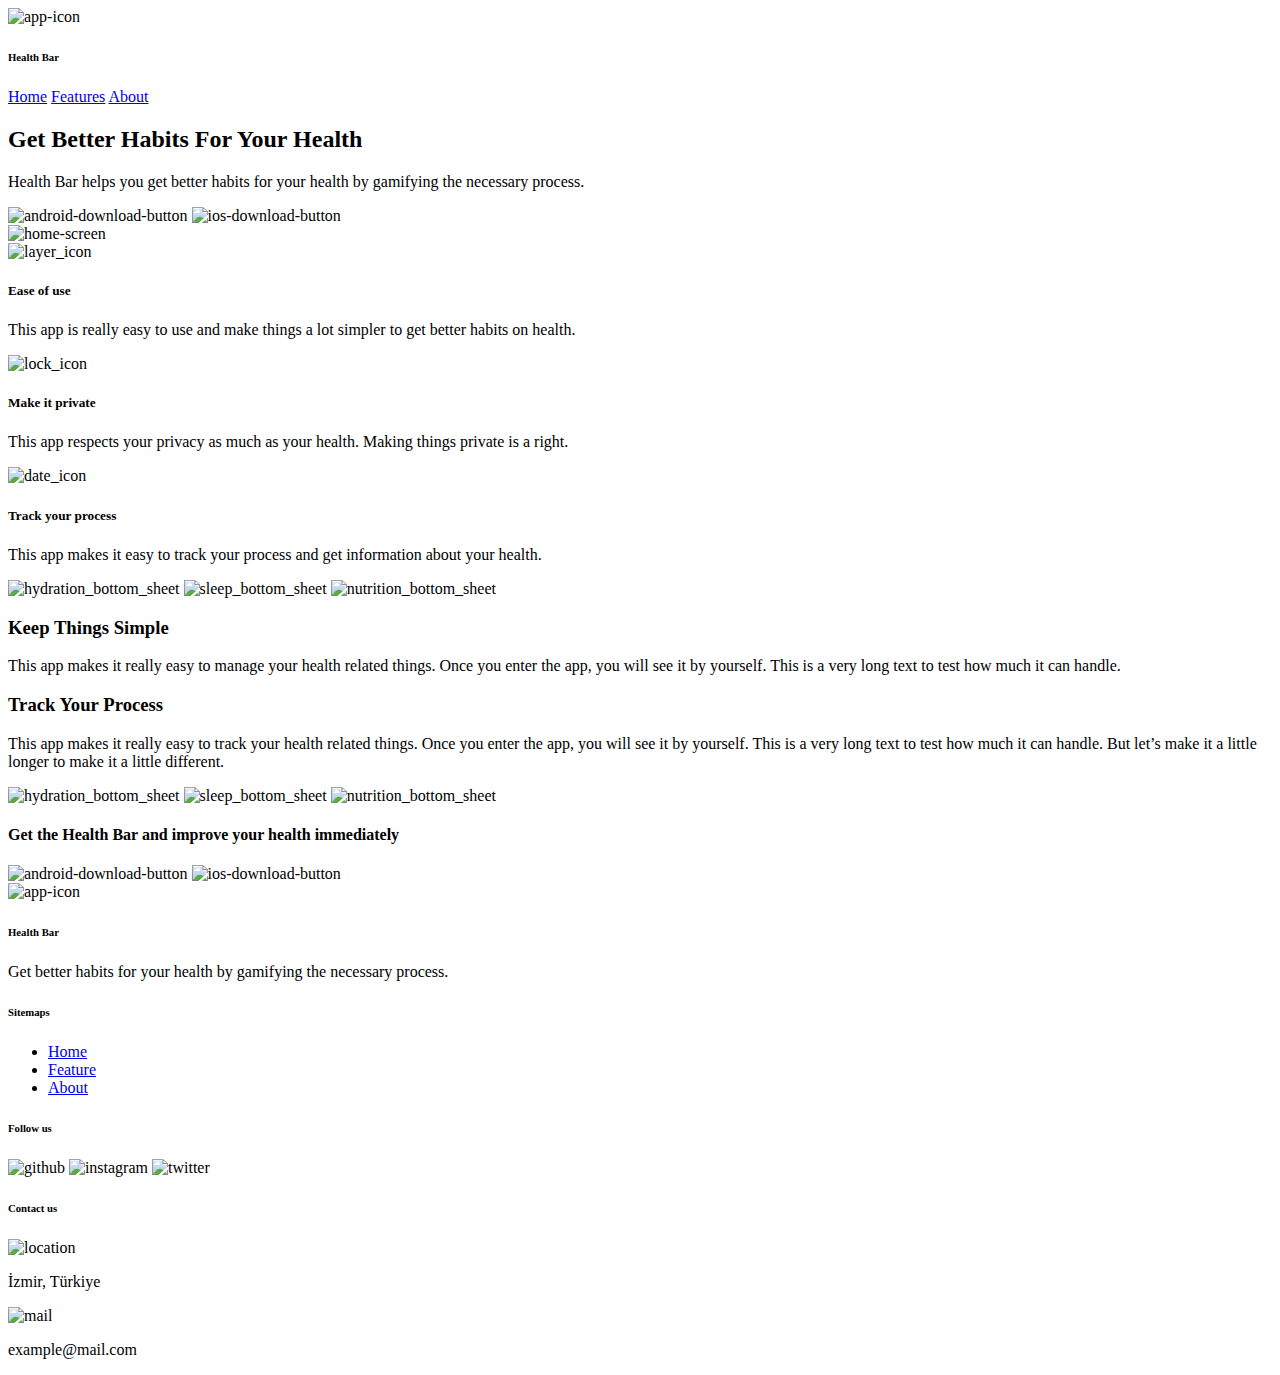
==== src/index.html @ 44f75cd1 "add meta viewport tag for responsiveness" ====
<!DOCTYPE html>
<html lang="en">
    <head>
        <meta charset="UTF-8">
        <meta name="viewport" content="width=device-width, initial-scale=1.0">
        <link rel="preconnect" href="https://fonts.googleapis.com">
        <link rel="preconnect" href="https://fonts.gstatic.com" crossorigin>
        <link href="https://fonts.googleapis.com/css2?family=DM+Sans:opsz,wght@9..40,400;9..40,500;9..40,700&display=swap" rel="stylesheet">
        <link rel="stylesheet" href="styles.css"/>
        <title>Health Bar</title>
    </head>

    <body>
        <div class="container">

            <section id="navigation-bar" class="row-group">
                <div class="app-banner row-group">
                    <img class="app-icon" src="assets/icons/app_icon.png" alt="app-icon">
                    <h6>Health Bar</h6>
                </div>
                <nav class="navigation-bar-links row-group">
                    <a href="#home">Home</a>
                    <a href="#features">Features</a>
                    <a href="#about">About</a>
                </nav>
            </section>

            <section id="home" class="home">
                <div class="columns">
                    <div class="column-element">
                        <div class="home-text">
                            <h2> Get Better Habits For Your Health</h2>
                            <p>Health Bar helps you get better habits for your health by gamifying the necessary process.</p>
                        </div>
                        <div class="download-buttons">
                            <img src="assets/images/android_download_button.png" alt="android-download-button">
                            <img src="assets/images/ios_download_button.png" alt="ios-download-button">
                        </div>
                    </div>
                    <div class="column-element">
                        <div class="hero-image-box center-element">
                            <img src="assets/images/hero_image_on_phone.png" alt="home-screen">
                        </div>
                    </div>
                </div>
            </section>

            <section id="features" class="columns">
                <div class="column-element">
                    <div class="feature-icon-circle"> <img src="assets/icons/layer_icon.png" alt="layer_icon"> </div>
                    <h5>Ease of use</h5>
                    <p>This app is really easy to use and make things a lot simpler to get better habits on health.</p>
                </div>
    
                <div class="column-element">
                    <div class="feature-icon-circle"> <img src="assets/icons/lock_icon.png" alt="lock_icon"> </div>
                    <h5>Make it private</h5>
                    <p>This app respects your privacy as much as your health. Making things private is a right.</p>
                </div>
    
                <div class="column-element">
                    <div class="feature-icon-circle"> <img src="assets/icons/date_icon.png" alt="date_icon"> </div>
                    <h5>Track your process</h5>
                    <p>This app makes it easy to track your process and get information about your health.</p>
                </div>  
            </section>

            <section id="about">       
                <div class="about-card">
                    <div class="about-card-image-box on-left">
                        <img src="assets/images/hydration_bottom_sheet.png" alt="hydration_bottom_sheet">
                        <img src="assets/images/sleep_bottom_sheet.png" alt="sleep_bottom_sheet">
                        <img src="assets/images/nutrition_bottom_sheet.png" alt="nutrition_bottom_sheet">
                    </div>
                    <div class="about-card-text">
                        <h3> Keep Things Simple</h3>
                        <p>This app makes it really easy to manage your health related things. Once you enter the app, you will see it by yourself. This is a very long text to test how much it can handle.</p>
                    </div>
                </div>
                
                <div class="about-card">
                    <div class="about-card-text">
                        <h3> Track Your Process</h3>
                        <p> This app makes it really easy to track your health related things. Once you enter the app, you will see it by yourself. This is a very long text to test how much it can handle. But let’s make it a little longer to make it a little different.</p>
                    </div>
                    <div class="about-card-image-box on-right">
                        <img src="assets/images/hydration_bottom_sheet.png" alt="hydration_bottom_sheet">
                        <img src="assets/images/sleep_bottom_sheet.png" alt="sleep_bottom_sheet">
                        <img src="assets/images/nutrition_bottom_sheet.png" alt="nutrition_bottom_sheet">
                    </div>
                </div>
            </section>

            <section id="download">
                <div class="download-box">
                    <h4>Get the Health Bar and improve your health immediately</h4>
                    <div class="download-buttons">
                        <img src="assets/images/android_download_button.png" alt="android-download-button">
                        <img src="assets/images/ios_download_button.png" alt="ios-download-button">
                    </div>
                </div>
            </section>

            <section id="footer">
                <div class="columns">
                    <div class="column-element">
                        <div class="app-banner">
                            <img class="app-icon" src="assets/icons/app_icon.png" alt="app-icon">
                            <h6>Health Bar</h6>
                        </div>
                        <p>Get better habits for your health by gamifying the necessary process.</p>
                    </div>
                    <div class="column-element">
                        <h6>Sitemaps</h6>
                        <ul>
                            <li><a href="#home">Home</a></li>
                            <li><a href="#features">Feature</a></li>
                            <li><a href="#about">About</a></li>
                        </ul>
                    </div>
                    <div class="column-element">
                        <h6>Follow us</h6>
                        <div class="social-media-buttons">
                            <img src="assets/icons/github_icon.png" alt="github">
                            <img src="assets/icons/instagram_icon.png" alt="instagram">
                            <img src="assets/icons/twitter_icon.png" alt="twitter">
                        </div>
                    </div>
                    <div class="column-element">
                        <h6>Contact us</h6>
                        <div class="contact-us-links">
                            <div class="contact-us-link">
                                <img src="assets/icons/location_icon.png" alt="location">
                                <p>İzmir, Türkiye</p>
                            </div>
                            <div class="contact-us-link">
                                <img src="assets/icons/mail_icon.png" alt="mail">
                                <p>example@mail.com</p>
                            </div>
                        </div>
                    </div>
                </div>
            </section>

        </div>
    </body>

</html>
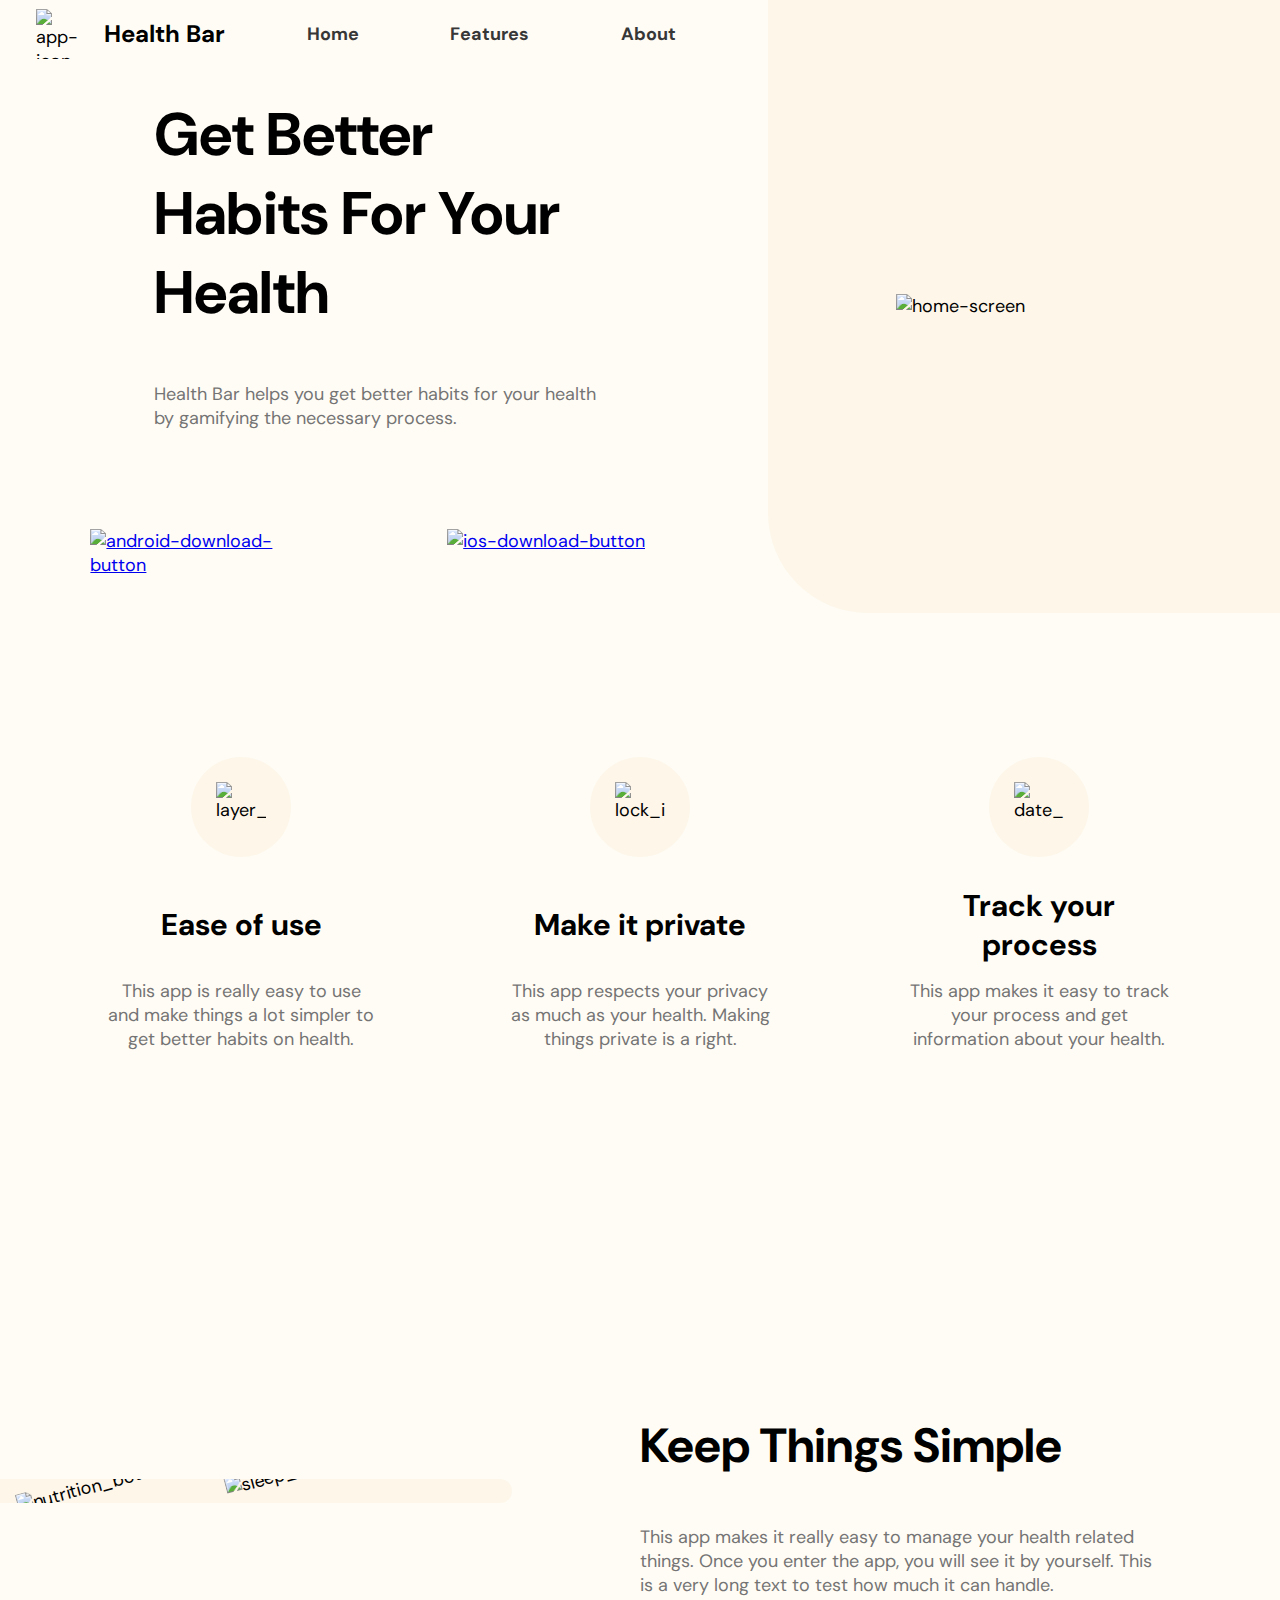
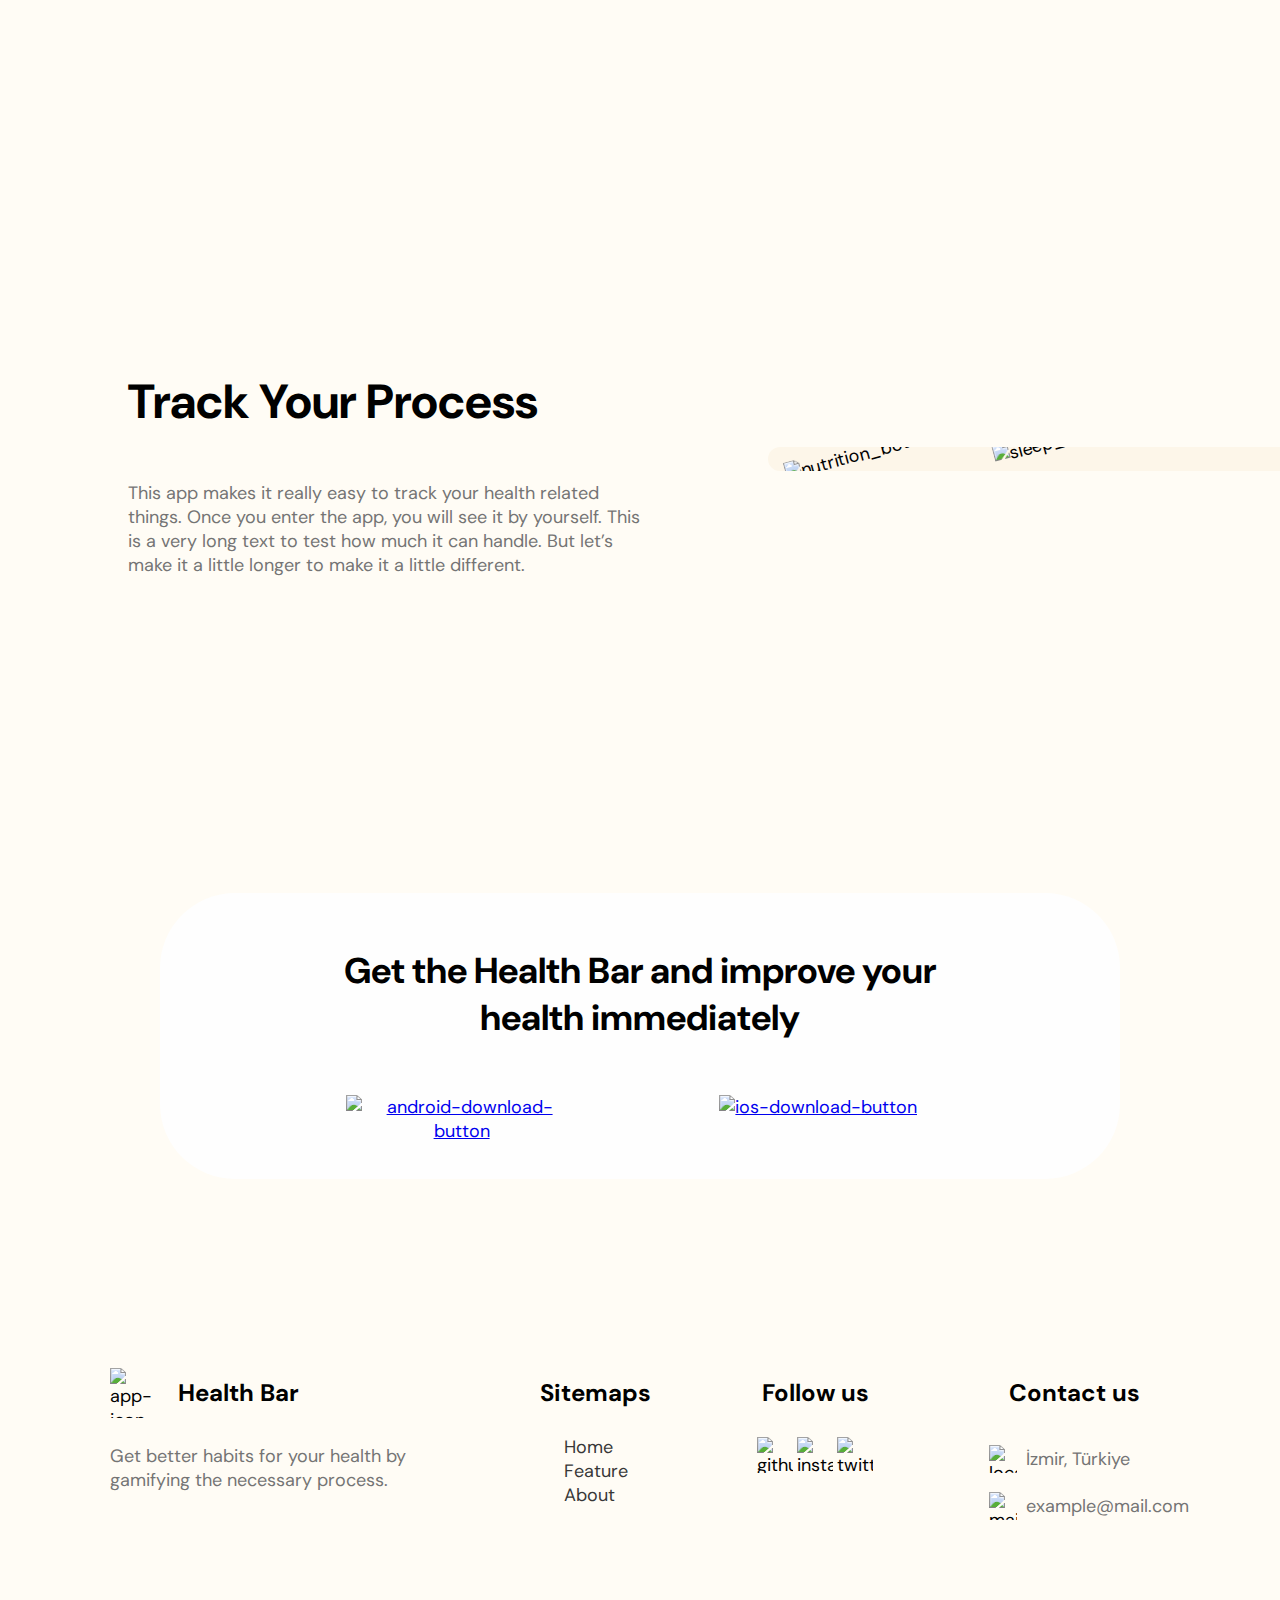
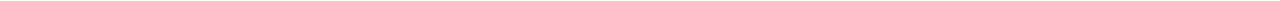
==== commit 6fe4c799: "wrap download buttons with links" ====
--- a/src/index.html
+++ b/src/index.html
@@ -33,8 +33,12 @@
                             <p>Health Bar helps you get better habits for your health by gamifying the necessary process.</p>
                         </div>
                         <div class="download-buttons">
-                            <img src="assets/images/android_download_button.png" alt="android-download-button">
-                            <img src="assets/images/ios_download_button.png" alt="ios-download-button">
+                            <a href="add-link-here" target="_blank" rel="noopener noreferrer">
+                                <img src="assets/images/android_download_button.png" alt="android-download-button">
+                            </a>
+                            <a href="add-link-here" target="_blank" rel="noopener noreferrer">
+                                <img src="assets/images/ios_download_button.png" alt="ios-download-button">
+                            </a>
                         </div>
                     </div>
                     <div class="column-element">
@@ -95,8 +99,12 @@
                 <div class="download-box">
                     <h4>Get the Health Bar and improve your health immediately</h4>
                     <div class="download-buttons">
-                        <img src="assets/images/android_download_button.png" alt="android-download-button">
-                        <img src="assets/images/ios_download_button.png" alt="ios-download-button">
+                        <a href="https://play.google.com/store/apps/details?id=com.healthbar" target="_blank" rel="noopener noreferrer">
+                            <img src="assets/images/android_download_button.png" alt="android-download-button">
+                        </a>
+                        <a href="https://apps.apple.com/app/healthbar/id1234567890" target="_blank" rel="noopener noreferrer">
+                            <img src="assets/images/ios_download_button.png" alt="ios-download-button">
+                        </a>
                     </div>
                 </div>
             </section>
--- a/src/styles.css
+++ b/src/styles.css
@@ -0,0 +1,498 @@
+/* Base selector */
+
+html {
+    font-size: 18px;
+    font-family: 'DM Sans', sans-serif;
+    background-color: #FFFCF5;
+}
+
+body {
+    margin: 0;
+    padding: 0;
+}
+
+/* for mobile */
+@media only screen and (max-width: 900px) {
+    html {
+        font-size: 16px;
+    }
+}
+
+/* ------------- */
+
+
+/* Typography selectors */
+
+h1 {
+    font-size: 4rem;
+    color: #000000;
+}
+
+h2 {
+    font-size: 3.3333rem;
+    color: #000000;
+}
+
+h3 {
+    font-size: 2.6667rem;
+    color: #000000;
+}
+
+h4 {
+    font-size: 2rem;
+    color: #000000;
+}
+
+h5 {
+    font-size: 1.6667rem;
+    color: #000000;
+}
+
+h6 {
+    font-size: 1.3333rem;
+    color: #000000;
+}
+
+p {
+    font-size: 1rem;
+    color: #747474;
+}
+
+/* ------------------- */
+
+
+/* Utility selectors */
+
+.container {
+    width: 100%;
+    overflow: hidden;
+}
+
+.columns {
+    display: flex;
+    flex-direction: row;
+    justify-content: space-between;
+}
+
+.center-element,
+.column-element {
+    display: flex;
+    flex-direction: column;
+    align-items: center;
+    justify-content: center;
+}
+
+.row-group {
+    display: flex;
+    flex-direction: row;
+    align-items: center;
+}
+
+/* ----------------- */
+
+
+/* navigation bar */
+
+#navigation-bar {
+    position: absolute;
+    width: 60%;
+}
+
+.app-banner {
+    display: flex;
+    align-items: center;
+}
+
+#navigation-bar .app-banner {
+    margin-left: 2rem;
+}
+
+.app-banner img {
+    width: 50px;
+    height: 50px;
+}
+
+.app-banner h6 {
+    white-space: nowrap;
+    margin: 1rem;
+}
+
+#navigation-bar .navigation-bar-links {
+    justify-content: space-around;
+    width: 60%;
+    margin: 0rem 2rem 0rem 1rem;
+}
+
+#navigation-bar .navigation-bar-links a {
+    text-decoration: none;
+    font-weight: bold;
+    color: #373737;
+    margin: 0rem 1rem;
+}
+
+/* mobile adjustments */
+@media only screen and (max-width: 900px) {
+    #navigation-bar {
+        width: 100%;
+    }
+
+    #navigation-bar .navigation-bar-links {
+        width: 100%;
+    }
+}
+
+/* -------------- */
+
+
+/* Home section */
+
+#home {
+    margin-bottom: 8rem;
+}
+
+#home .columns .column-element:nth-child(1) {
+    width: 60%;
+}
+
+#home .columns .column-element:nth-child(2) {
+    width: 40%;
+}
+
+.home-text {
+    width: 60%;
+    margin: 2.5rem;
+}
+
+.download-buttons {
+    width: 100%;
+    display: flex;
+    justify-content: space-evenly;
+}
+
+.download-buttons a {
+    display: inline-block;
+    width: 30%;
+    min-width: 150px;
+    margin: 2rem;
+    transition: transform 0.2s ease-in-out;
+}
+
+.download-buttons a:hover {
+    transform: scale(1.05);
+}
+
+.download-buttons img {
+    width: 100%;
+    height: auto;
+}
+
+.hero-image-box {
+    width: 100%;
+    height: 100%;
+    background-color: #FDF6E9;
+    border-bottom-left-radius: 100px;
+}
+
+.hero-image-box img {
+    width: 50%;
+    min-width: 250px;
+    margin: 4rem;
+}
+
+/* mobile adjustments */
+@media only screen and (max-width: 900px) {
+    #home .columns {
+        flex-direction: column;
+        align-items: center;
+    }
+
+    #home .columns .column-element:nth-child(1),
+    #home .columns .column-element:nth-child(2) {
+        width: 100%;
+    }
+
+    .home-text {
+        width: 75%;
+        text-align: center;
+    }
+
+    .download-buttons {
+       margin-bottom: 5rem;
+    }
+
+    .hero-image-box {
+        border-bottom-left-radius: 0px;
+    }
+    .hero-image-box img {
+        max-width: 250px;
+        min-width: 100px;
+    }
+}
+
+/* ------------ */
+
+
+/*  Features section */
+
+#features {
+    margin: 6rem;
+}
+
+#features.columns {
+    align-items: start;
+}
+
+#features.columns .column-element {
+    width: 25%;
+}
+
+#features.columns .column-element h5{
+    height: 2rem;
+    display: flex;
+    align-items: center;
+    text-align: center;
+    margin-bottom: 1rem;
+}
+
+#features.columns .column-element p {
+    text-align: center;
+}
+
+#features.columns .feature-icon-circle {
+    display: flex;
+    justify-content:center;
+    align-items: center;
+    width: 100px;
+    height: 100px;
+    background-color: #FDF6E9;
+    border-radius: 50%;
+}
+
+.feature-icon-circle img {
+    width: 50px;
+    height: 50px;
+}
+
+/* mobile adjustments */
+@media only screen and (max-width: 900px) {
+    #features {
+        flex-direction: column;
+        align-items: center;
+        margin: 6rem 0rem;
+    }
+
+    #features.columns {
+        align-items: center;
+        width: 100%;
+    }
+
+    #features.columns .column-element {
+        width: 50%;
+        margin: 2rem;
+    }
+
+    #features.columns .column-element h5{
+        margin-top: 1.5rem;
+    }
+}
+
+/*  --------------- */
+
+
+/*  About section */
+
+#about {
+    margin: 8rem 0rem;
+}
+
+#about .about-card {
+    display: flex;
+    justify-content: space-between;
+    align-items: center;
+    padding: 2% 0% 2%;
+}
+
+#about .about-card .about-card-image-box {
+    white-space: nowrap;
+    width: 40%;
+    background: #FDF6E9;
+    overflow: hidden;
+}
+
+.about-card-image-box.on-left {
+    border-radius: 0px 100px 100px 0px;
+}
+
+.about-card-image-box.on-right {
+    border-radius: 100px 0px 0px 100px;
+}
+
+#about .about-card .about-card-text {
+    width: 40%;
+    margin: 10%;
+}
+
+#about .about-card .about-card-image-box img {
+    width: 270px;
+    height: auto;
+    transform-origin: 1px 1px;
+}
+
+.about-card-image-box img:nth-child(1) {
+    transform: translate(-45%, -35%) rotate(-15deg);
+}
+
+.about-card-image-box img:nth-child(2) {
+    transform: translate(-5%, -5%) rotate(-15deg);
+}
+
+.about-card-image-box img:nth-child(3) {
+    transform: translate(-190%, 65%) rotate(-15deg);
+}
+
+/* mobile adjustments */
+@media only screen and (max-width: 900px) {
+    #about .about-card {
+        flex-direction: column;
+        align-items: center;
+    }
+
+    #about .about-card:nth-child(2) {
+        flex-direction: column-reverse;
+    }
+
+    #about .about-card .about-card-image-box {
+        width: 100%;
+        margin: 0%;
+    }
+
+    .about-card-image-box.on-left {
+        border-radius: 0px;
+    }
+    
+    .about-card-image-box.on-right {
+        border-radius: 0px;
+    }
+
+    #about .about-card .about-card-text {
+        width: 60%;
+        text-align: center;
+        margin: 4rem 0rem;
+    }
+}
+
+/*  ------------- */
+
+
+/*  Download section */
+
+#download .download-box {
+    text-align: center;
+    margin: auto;
+    width: 75%;
+    border-radius: 75px;
+    background: #FEFEFE;
+    margin-bottom: 10rem;
+}
+
+#download .download-box h4 {
+    padding: 3rem 15%;
+    padding-bottom: 0rem;
+    margin-bottom: 1rem;
+}
+
+#download .download-buttons {
+    margin: auto;
+    width: 80%;
+}
+
+#download .download-buttons a {
+    margin: 2rem;
+}
+
+/*  ---------------- */
+
+
+/*  Footer section */
+
+#footer .columns {
+    justify-content: space-evenly;
+    align-items: start;
+    margin-top: 2rem;
+    margin-bottom: 4rem;
+}
+
+#footer .column-element > h6 {
+    margin-top: 1rem;
+    margin-bottom: 1.5rem;
+}
+
+
+#footer .column-element:nth-child(1) {
+    width: 25%;
+    align-items: start;
+}
+
+#footer .column-element:nth-child(2) ul {
+    margin: 0;
+    list-style-type: none;
+    padding-inline-start: 0;
+}
+#footer .column-element:nth-child(2) ul li a {
+    text-decoration: none;
+    color: #373737;
+}
+
+.social-media-buttons {
+    display: flex;
+    flex-direction: row;
+    justify-content: center;
+}
+
+
+.social-media-buttons img {
+    width: 36px;
+    height: 36px;
+    margin: 2%;
+}
+
+.contact-us-links .contact-us-link {
+    display: flex;
+    flex-direction: row;
+    align-items: center;
+}
+
+.contact-us-links .contact-us-link img {
+    width: 28px;
+    height: 28px;
+    margin: 5%;
+}
+
+.contact-us-links .contact-us-link p {
+    margin: 0%;
+}
+
+/* mobile adjustments */
+@media only screen and (max-width: 750px) {
+    #footer .columns {
+        flex-direction: column;
+        align-items: center;
+    }
+    #footer .column-element:nth-child(1) {
+        width: 40%;
+        align-items: center;
+        text-align: center;
+    }
+
+    #footer .column-element {
+        margin: 2rem;
+        justify-content: center;
+        align-items: center;
+    }
+
+    .contact-us-part .contact-us-links .contact-us-link {
+        justify-content: center;
+    }
+}
+
+/*  ----------------- */
